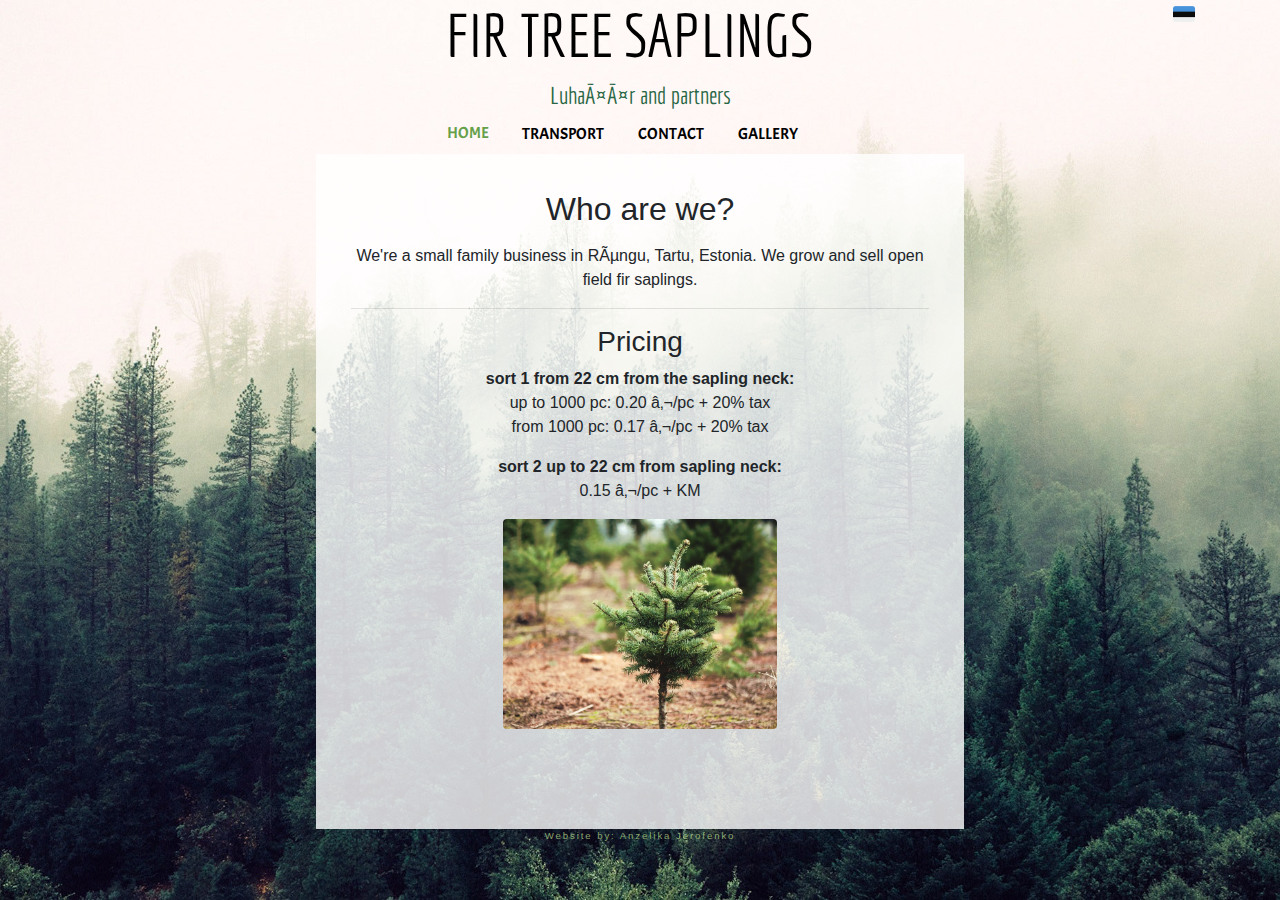
==== eng/index-en.html @ c94e7f4e "Add files via upload" ====
<!DOCTYPE HTML>
<html lang="en">

<head>
  <title>Fir trees</title>
  <meta name="description" content="Kuusetaimede müük" />
  <!-- mobile optimised -->
  <meta name="viewport" content="width=device-width,initial-scale=1">
  <meta content="text/html; charset=utf-8" />
  <link rel="icon" href="../pics/favicon.png" type="image/x-icon" />
  <link rel="stylesheet" type="text/css" href="../stylestest.css" />
  <link href="https://fonts.googleapis.com/css?family=Economica|Acme&display=swap" rel="stylesheet">
  <link rel="stylesheet" href="https://use.fontawesome.com/releases/v5.8.2/css/all.css"
    integrity="sha384-oS3vJWv+0UjzBfQzYUhtDYW+Pj2yciDJxpsK1OYPAYjqT085Qq/1cq5FLXAZQ7Ay" crossorigin="anonymous">
  <!-- Bootstrap CSS -->
  <link rel="stylesheet" href="https://maxcdn.bootstrapcdn.com/bootstrap/4.0.0/css/bootstrap.min.css"
    integrity="sha384-Gn5384xqQ1aoWXA+058RXPxPg6fy4IWvTNh0E263XmFcJlSAwiGgFAW/dAiS6JXm" crossorigin="anonymous">
  <!--jQuery -->
  <script src="https://code.jquery.com/jquery-3.4.1.slim.min.js"
    integrity="sha256-pasqAKBDmFT4eHoN2ndd6lN370kFiGUFyTiUHWhU7k8=" crossorigin="anonymous"></script>
  <link rel="stylesheet" href="https://cdnjs.cloudflare.com/ajax/libs/baguettebox.js/1.8.1/baguetteBox.min.css">
  <meta name="theme-color" content="#6F8377"/>
</head>

<body>

  <div class="container">  <!-- daddy container -->
   
<!-- lang flag -->
    <a href="../index.html">
      <span><img class="flag" src="../pics/est.png" alt="" srcset=""></span>
    </a>
    <!-- lang flag -->

    <!-- LOGO -->
    <div id="logo">
      <h1><a href="index-en.html">FIR TREE SAPLINGS</a></h1>
      <p class="d-none d-md-block">Luhaäär and partners</p>
    </div>
    <!-- /LOGO -->

    <div class="container">

      <!-- tabmenu -->
      <ul class="nav nav-tabs justify-content-center" id="myTab" role="tablist">
        <li class="nav-item">
          <a class="nav-link active" id="home-tab" data-toggle="tab" href="#home" role="tab" aria-controls="home"
            aria-selected="true">HOME</a>
        </li>
        <li class="nav-item">
          <a class="nav-link" id="transport-tab" data-toggle="tab" href="#transport" role="tab"
            aria-controls="transport" aria-selected="false">TRANSPORT</a>
        </li>
        <li class="nav-item">
          <a class="nav-link" id="contact-tab" data-toggle="tab" href="#contact" role="tab" aria-controls="contact"
            aria-selected="false">CONTACT</a>
        </li>
        <li class="nav-item">
          <a class="nav-link" id="gallery-tab" data-toggle="tab" href="#gallery" role="tab" aria-controls="gallery"
            aria-selected="false">GALLERY</a>
        </li>
        <li class="nav-item">
          <a class="nav-link" target="_blank" href="https://www.facebook.com/Kuusetaimed-2019273008149913/">
            <i class="fab fa-facebook-square"></i>
          </a>
        </li>
      </ul>
     <!-- tabmenu -->

      <!-- tab-content -->
      <div class="tab-content" id="content">

        <!-- home tab-->
        <div class="tab-pane fade show active" id="home" role="tabpanel" aria-labelledby="home-tab">
          <h2>Who are we?</h2>
          <div class="col-container">


            <div class="col">
              <p>We're a small family business in Rõngu, Tartu, Estonia. We grow and sell open field fir saplings. </p>
              <hr>
              <h3>Pricing</h3>

              <p><strong> <i class="fas fa-tree"></i> sort 1 from 22 cm from the sapling neck:</strong>
                <br>up to 1000 pc: 0.20 €/pc + 20% tax<br>
                from 1000 pc: 0.17 €/pc + 20% tax</p>
              <p><strong><i class="fas fa-tree"></i> sort 2 up to 22 cm from sapling neck:</strong> <br>
                0.15 €/pc + KM </p>


            </div>
            <div class="col-6  mx-auto">
              <img class="rounded d-block img-fluid" src="../pics/kuuseke.jpg" alt="kuuseke">
            </div>
          </div>
        </div>
        <!-- /home tab-->

        <!-- transport tab-->
        <div class="tab-pane fade" id="transport" role="tabpanel" aria-labelledby="transport-tab">
          <h2>Transport</h2>
          <div class="row">

            <div class="col-12 col-md-6">
              <img class="transportlogo" src="../pics/omniva.png" alt="omniva logo">
              <p>We offer sending the plants via <strong><a
                    href="https://www.omniva.ee/abi/kaart/asukohad">Omniva</a></strong> post box system for your
                convenience. Up to 400pc in a box. <br><br>
                In addition to Omniva's sending fee, there will be a packaging fee of 10.00 € per box.</p>
            </div>


            <div class="col-12 col-md-6">
              <img class="transportlogo" src="https://image.flaticon.com/icons/png/512/31/31520.png" alt="auto">
              <p>If needed, we may also deliver the plants to your location. Delivery price per km is 0.70 €. Fee is
                calculated as a return trip from <strong><a
                    href="https://www.google.com/maps/search/Lauda+R%C3%B5ngu+61001+Tartu+maakond/@58.143039,26.238103,16z?hl=et-EE">
                    our location</a></strong> in Rõngu.</p>
              </p>
            </div>
          </div>
        </div>
        <!-- /transport tab-->

        <!-- /contact tab -->
        <div class="tab-pane fade" id="contact" role="tabpanel" aria-labelledby="contact-tab">
          <h2>Luhaäär ja Partnerid OÜ</h2>

          <div class="col-container">

            <div class='col'>
              <p> <strong>Phone:</strong> 5565 7735 <br>
                <strong>E-mail:</strong> <a id="email" href="mailto:info@kuusetaimed.ee">info@kuusetaimed.ee</a><br>
                <strong>Bank:</strong> EE532200221051623079 (Swedbank)
                <br> </p>

              <p><strong>Registry code:</strong> 12046421 <br>
                <strong>Licensed business registry number:</strong> KUL 000058 <br><br>
                <strong>Business address:</strong> Mõisavahe 22–13, 50707 Tartu </p>

            </div>
            <div class='col'>

              <p><strong>Taimla address:</strong> Lauda, Rõngu, 61001 Tartu maakond</p>
              <div id="map">
                <iframe
                  src="https://www.google.com/maps/embed?pb=!1m14!1m8!1m3!1d2105.826135850757!2d26.2386553!3d58.1430697!3m2!1i1024!2i768!4f13.1!3m3!1m2!1s0x46eb6b7f38c505f3%3A0xb0a0ae7ceaffad00!2sLauda%2C+R%C3%B5ngu%2C+61001+Tartu+maakond!5e0!3m2!1set!2see!4v1547995301694"
                  display="block" width="350px" height="150px" frameborder="0" style="border:0"
                  allowfullscreen=""></iframe></div>
            </div>

          </div>

        </div> <!-- /contact tab -->

        <!-- gallery tab-->
        <div class="tab-pane fade" id="gallery" role="tabpanel" aria-labelledby="gallery-tab">
          <div class="gallery-container">

            <h2>Gallery</h2>

            <div class="tz-gallery">

              <div class="row">
                <div class="col-sm-12 col-md-6">
                  <a class="lightbox" href="../pics/6.jpg">
                    <img src="../pics/6.jpg" alt="Park">
                  </a>
                </div>

                <div class="col-sm-12 col-md-6">
                  <a class="lightbox"
                    href="https://www.themayor.eu/uploads/image/file/2490/medium_forest.jpg?1552485595">
                    <img src="https://www.themayor.eu/uploads/image/file/2490/medium_forest.jpg?1552485595"
                      alt="Bridge">
                  </a>
                </div>

                <div class="col-sm-12 col-md-6">
                  <a class="lightbox" href="../pics/6.jpg">
                    <img src="../pics/6.jpg" alt="Park">
                  </a>
                </div>

                <div class="col-sm-12 col-md-6">
                  <a class="lightbox"
                    href="https://www.themayor.eu/uploads/image/file/2490/medium_forest.jpg?1552485595">
                    <img src="https://www.themayor.eu/uploads/image/file/2490/medium_forest.jpg?1552485595"
                      alt="Bridge">
                  </a>
                </div>


                <div class="col-sm-12 col-md-6">
                  <a class="lightbox" href="../pics/6.jpg">
                    <img src="../pics/6.jpg" alt="Park">
                  </a>
                </div>


                <div class="col-sm-12 col-md-6">
                  <a class="lightbox"
                    href="https://www.themayor.eu/uploads/image/file/2490/medium_forest.jpg?1552485595">
                    <img src="https://www.themayor.eu/uploads/image/file/2490/medium_forest.jpg?1552485595"
                      alt="Bridge">
                  </a>
                </div>


              </div>
            </div>
          </div>
        </div>
        <!-- /gallery tab-->




      </div> <!-- /tabcontent end -->
    </div> <!-- /container end -->


    <!-- FOOTER -->
    <div id="footer">
      <p> Website by: <a href="mailto:anzelika91@gmail.com">Anzelika Jerofenko</a></p>
    </div>
    <!-- /FOOTER -->


    <script src="../script.js"></script>
    <script src="https://cdnjs.cloudflare.com/ajax/libs/popper.js/1.12.9/umd/popper.min.js"></script>
    <script src="https://cdnjs.cloudflare.com/ajax/libs/baguettebox.js/1.8.1/baguetteBox.min.js"></script>
    <script>
      baguetteBox.run('.tz-gallery');
    </script>
    <!-- jQuery & Bootstrap JS -->
    <script src="https://code.jquery.com/jquery-3.2.1.slim.min.js"
      integrity="sha384-KJ3o2DKtIkvYIK3UENzmM7KCkRr/rE9/Qpg6aAZGJwFDMVNA/GpGFF93hXpG5KkN" crossorigin="anonymous">
    </script>
    <script src="https://maxcdn.bootstrapcdn.com/bootstrap/4.0.0/js/bootstrap.min.js"
      integrity="sha384-JZR6Spejh4U02d8jOt6vLEHfe/JQGiRRSQQxSfFWpi1MquVdAyjUar5+76PVCmYl" crossorigin="anonymous">
    </script>

  </div> <!-- daddy container -->
</body>

</html>
---- stylestest.css ----
/* mobile-friendly */
@media only screen and (max-width: 1000px) {
  #content {
    width: 100% !important;
    margin: 0 !important;
  }
}

@media only screen and (max-width: 520px) {

  .tz-gallery .lightbox img {
    height: 200px  !important;
  }

  .tz-gallery {
    padding: 0 10px 10px 10px;
  }

  #home p {
    font-size: 15px !important;
  }

  .nav-link {
    padding: 5px !important;
    font-size: 0.8rem;
  }

  .nav-link:hover {
    transform: scale(1.1);
    transition: 0.1s ease-in-out;
  }

  h1 {
    font-size: 20px !important;
  }

  h2 {
    font-size: 25px !important;
  }

  li i {
    font-size: 1.1rem;
    padding-left: 0 !important;
    margin-bottom: 4px !important;
  }

}

/* /mobile-friendly */

body {
  font-family: 'century gothic', "lucida sans", arial, sans-serif;
  background-image: url(pics/5.jpg);
  background-size: cover;
  background-attachment: fixed;

}


a {
  color: black !important;
}

h3 {
  text-align: center;
  margin-bottom: 1rem;
}

.nav-tabs .nav-item.show .nav-link,
.nav-tabs .nav-link.active {
  background-color: transparent !important;
  border: none;
  color: rgb(101, 160, 74) !important;
}

.nav-link:hover {
  border: none !important;
  transform: scale(1.2);
  transition: 0.1s ease-in-out;
  color: rgb(101, 160, 74) !important;
}

.nav-tabs {
  border: none !important;
}

.nav-link {
  font-family: 'Acme', 'century gothic', sans-serif;
}



.flag {
  height: 22px;
  float: right;
  margin-top: 3px;
}

.flag:hover {
  height: 22px;
  transform: scale(1.2);
  transition: 0.2 ease-in-out;
  cursor: pointer;
}


#home p {
  margin-block-start: 0em !important;
}

img #kuuseke {
  max-width: 60%;
}

#email {
  color: rgb(101, 160, 74) !important;
  font-weight: 600;
}



.navbar-toggler {
  background-color: rgb(179, 124, 124) !important;
}



#logo {
  text-align: center !important;
}

#logo h1 a {
  color: rgb(73, 56, 36);
  font: normal 1.5em 'Economica', 'century gothic', sans-serif;
  text-decoration: none;

}


#logo p {
  margin-bottom: 0px;
  font-size: 150%;
  font-weight: 500;
  color: rgb(41, 102, 69);
  font-family: 'Economica', 'century gothic', sans-serif;
}

#home p {
  text-align: center;
}

h2 {
  text-align: center;
  padding-top: 1rem !important;
  margin-bottom: 1rem !important;

}

#home ul,
#transport {
  list-style-type: none;
  text-align: center;
}

#home ul li {
  margin-left: -50px;
}

#content {
  background-color: rgba(255, 255, 255, 0.8);
  padding: 20px;
  min-height: 75vh;
  width: 60%;
  margin: 0 auto;

}


#footer p {
  text-align: center;
  font-size: 0.6em;
  letter-spacing: 0.2em;
  color: rgba(181, 216, 135, 0.753) !important;

}

#footer a {
  color: rgba(181, 216, 135, 0.753) !important;
}


/* FB ICON */
li i:hover {
  transform: scale(1.3);
  transition: 0.05s ease-in-out;
}

.fa-facebook-square {
  color: rgb(94, 94, 235);

}
/* FB ICON */


.transportlogo {
  display: block;
  margin-left: auto;
  margin-right: auto;
  margin-bottom: 15px;
  height: 50px;
}

#map {
  position: relative;
  padding-bottom: 75%;
  height: 0;
  overflow: hidden;
}

#map iframe {
  top: 0;
  left: 0;
  position: absolute;
  width: 100% !important;
  height: 100% !important;
  max-height: 170px;
}



/* BS GALLERY */
.container.gallery-container {
  color: #35373a;
  min-height: 75vh;
}

.tz-gallery {
  padding: 0 40px 10px 40px;
}

.tz-gallery .lightbox img {
  width: 100%;
  margin-bottom: 30px;
  transition: 0.2s ease-in-out;
  box-shadow: 0 2px 3px rgba(0, 0, 0, 0.2);
  height: 200px;
}


.tz-gallery .lightbox img:hover {
  transform: scale(1.05);
  box-shadow: 0 8px 15px rgba(0, 0, 0, 0.3);
}

.tz-gallery img {
  border-radius: 4px;
}

.baguetteBox-button {
  background-color: transparent !important;
}

/* BS GALLERY */
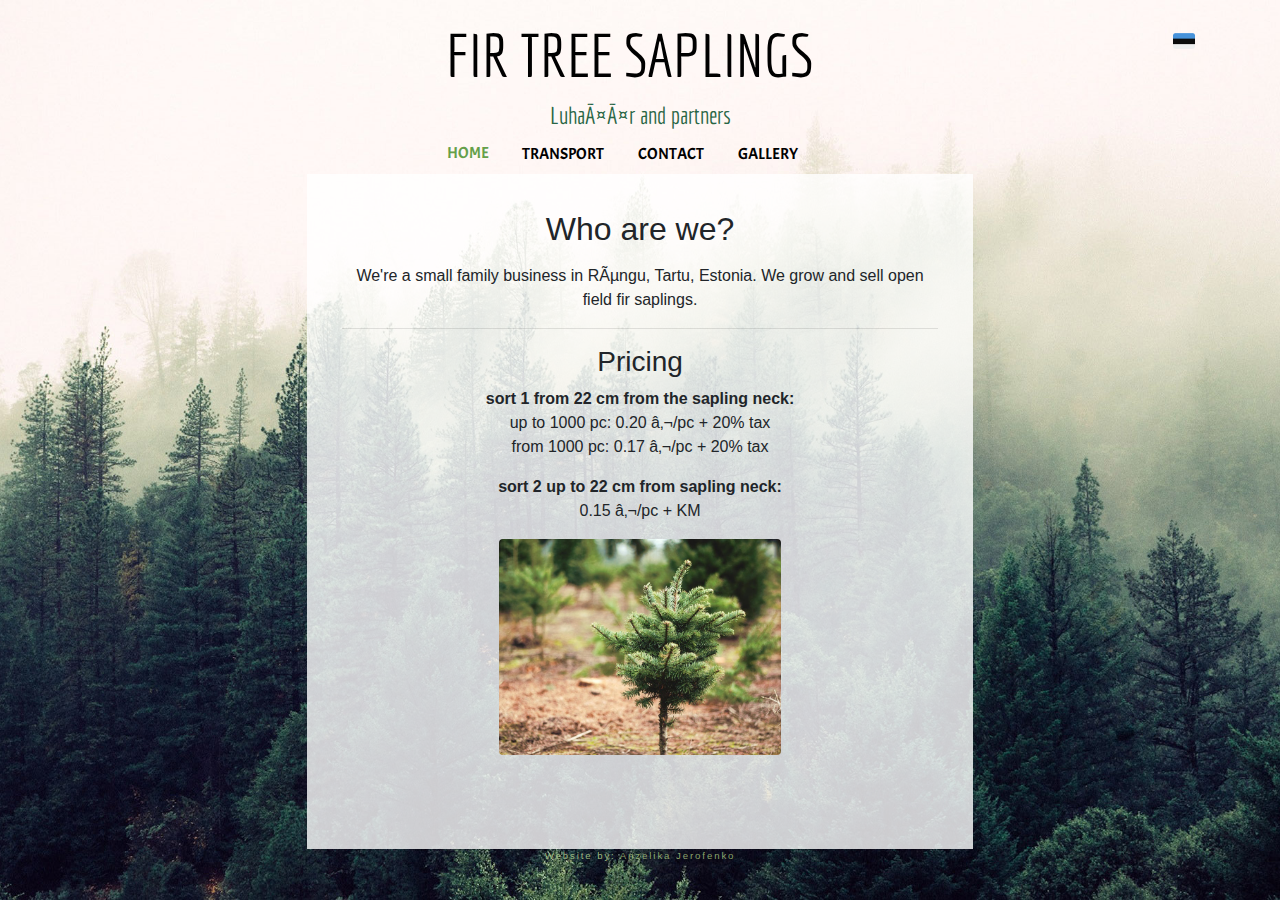
==== commit f15f0339: "Update index-en.html" ====
--- a/eng/index-en.html
+++ b/eng/index-en.html
@@ -39,7 +39,7 @@
     </div>
     <!-- /LOGO -->
 
-    <div class="container">
+    <div class="p-0 container">
 
       <!-- tabmenu -->
       <ul class="nav nav-tabs justify-content-center" id="myTab" role="tablist">
@@ -103,8 +103,8 @@
 
             <div class="col-12 col-md-6">
               <img class="transportlogo" src="../pics/omniva.png" alt="omniva logo">
-              <p>We offer sending the plants via <strong><a
-                    href="https://www.omniva.ee/abi/kaart/asukohad">Omniva</a></strong> post box system for your
+              <p>We offer sending the plants via <span class="link"><a
+                    href="https://www.omniva.ee/abi/kaart/asukohad">Omniva</a></span> post box system for your
                 convenience. Up to 400pc in a box. <br><br>
                 In addition to Omniva's sending fee, there will be a packaging fee of 10.00 € per box.</p>
             </div>
@@ -113,9 +113,9 @@
             <div class="col-12 col-md-6">
               <img class="transportlogo" src="https://image.flaticon.com/icons/png/512/31/31520.png" alt="auto">
               <p>If needed, we may also deliver the plants to your location. Delivery price per km is 0.70 €. Fee is
-                calculated as a return trip from <strong><a
+                calculated as a return trip from <span class="link"><a
                     href="https://www.google.com/maps/search/Lauda+R%C3%B5ngu+61001+Tartu+maakond/@58.143039,26.238103,16z?hl=et-EE">
-                    our location</a></strong> in Rõngu.</p>
+                    our location</a></span> in Rõngu.</p>
               </p>
             </div>
           </div>
@@ -130,7 +130,7 @@
 
             <div class='col'>
               <p> <strong>Phone:</strong> 5565 7735 <br>
-                <strong>E-mail:</strong> <a id="email" href="mailto:info@kuusetaimed.ee">info@kuusetaimed.ee</a><br>
+                <strong>E-mail:</strong> <span class="link"><a id="email" href="mailto:info@kuusetaimed.ee">info@kuusetaimed.ee</a></span><br>
                 <strong>Bank:</strong> EE532200221051623079 (Swedbank)
                 <br> </p>
 
@@ -244,4 +244,4 @@
   </div> <!-- daddy container -->
 </body>
 
-</html>+</html>
--- a/stylestest.css
+++ b/stylestest.css
@@ -4,19 +4,33 @@
     width: 100% !important;
     margin: 0 !important;
   }
+
+  h1 {
+    font-size: 30px !important;
+  }
 }
 
 @media only screen and (max-width: 520px) {
 
+  .flag {
+    margin-top: 3px !important;
+  }
+
+  .transportlogo{
+    margin-top: 30px;
+  }
+
   .tz-gallery .lightbox img {
-    height: 200px  !important;
+    height: 200px !important;
   }
 
   .tz-gallery {
-    padding: 0 10px 10px 10px;
-  }
-
-  #home p {
+    padding: 0 !important;
+  }
+
+  #home p,
+  #transport p,
+  #contact p {
     font-size: 15px !important;
   }
 
@@ -48,11 +62,24 @@
 
 /* /mobile-friendly */
 
+.link a {
+  font-weight: 600;
+  cursor: pointer;
+  color: rgb(101, 160, 74) !important;
+}
+
+html {
+  background: url("pics/5.jpg") no-repeat center center fixed;
+  -webkit-background-size: cover;
+  -moz-background-size: cover;
+  -o-background-size: cover;
+  background-size: cover;
+}
+
+
 body {
   font-family: 'century gothic', "lucida sans", arial, sans-serif;
-  background-image: url(pics/5.jpg);
-  background-size: cover;
-  background-attachment: fixed;
+  background-color: transparent !important;
 
 }
 
@@ -93,7 +120,7 @@
 .flag {
   height: 22px;
   float: right;
-  margin-top: 3px;
+  margin-top: 10px !important;
 }
 
 .flag:hover {
@@ -112,12 +139,6 @@
   max-width: 60%;
 }
 
-#email {
-  color: rgb(101, 160, 74) !important;
-  font-weight: 600;
-}
-
-
 
 .navbar-toggler {
   background-color: rgb(179, 124, 124) !important;
@@ -127,12 +148,14 @@
 
 #logo {
   text-align: center !important;
+  margin-top: 20px;
 }
 
 #logo h1 a {
   color: rgb(73, 56, 36);
   font: normal 1.5em 'Economica', 'century gothic', sans-serif;
   text-decoration: none;
+
 
 }
 
@@ -177,10 +200,11 @@
 
 
 #footer p {
+  margin-bottom: 0;
   text-align: center;
   font-size: 0.6em;
   letter-spacing: 0.2em;
-  color: rgba(181, 216, 135, 0.753) !important;
+  color: rgba(203, 236, 160, 0.753) !important;
 
 }
 
@@ -199,6 +223,7 @@
   color: rgb(94, 94, 235);
 
 }
+
 /* FB ICON */
 
 
@@ -235,7 +260,7 @@
 }
 
 .tz-gallery {
-  padding: 0 40px 10px 40px;
+  padding: 0 !important;
 }
 
 .tz-gallery .lightbox img {
@@ -243,7 +268,7 @@
   margin-bottom: 30px;
   transition: 0.2s ease-in-out;
   box-shadow: 0 2px 3px rgba(0, 0, 0, 0.2);
-  height: 200px;
+  height: 200px !important;
 }
 
 
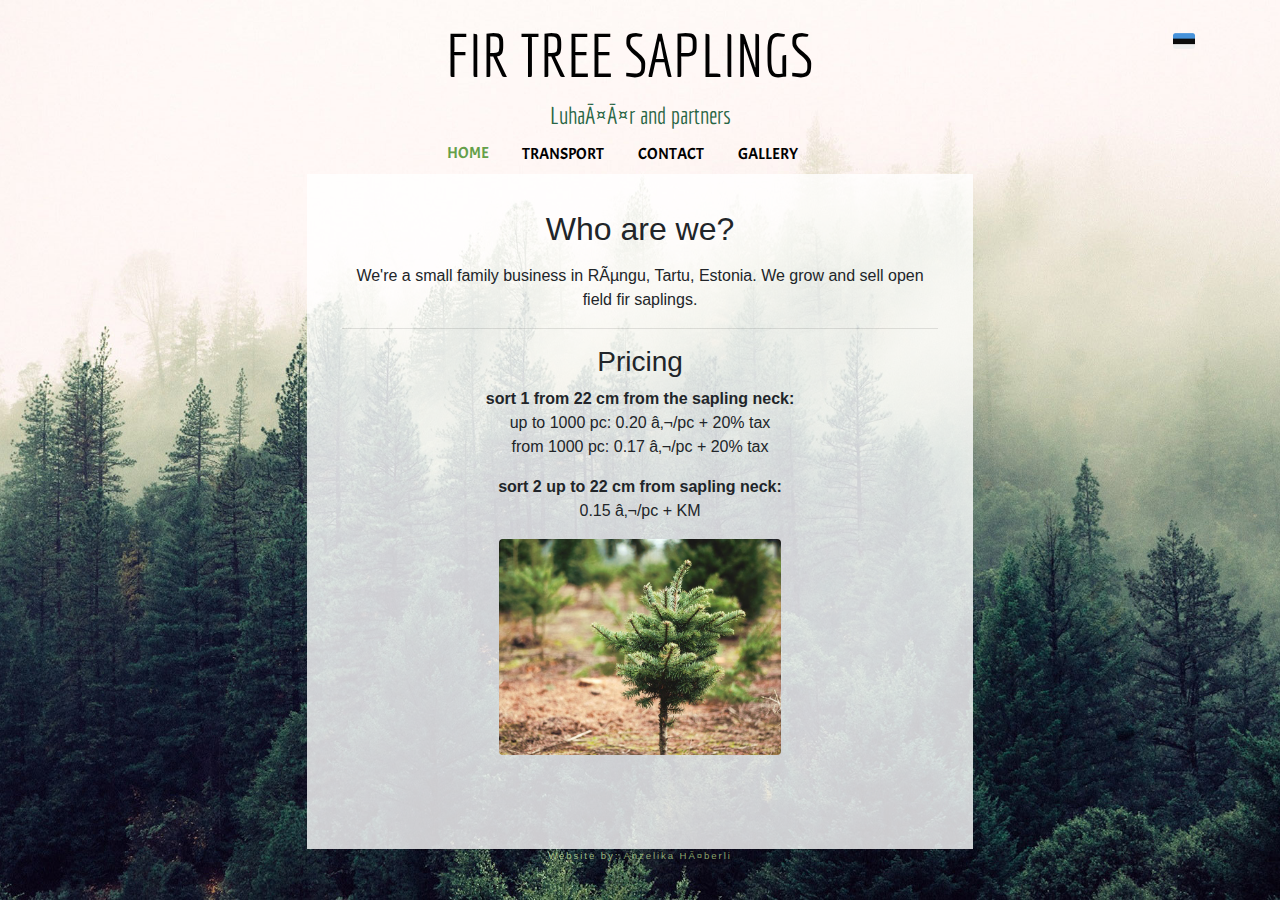
==== commit fb2d6de1: "Update index-en.html" ====
--- a/eng/index-en.html
+++ b/eng/index-en.html
@@ -111,6 +111,7 @@
 
 
             <div class="col-12 col-md-6">
+              <hr class="d-md-none d-block">
               <img class="transportlogo" src="https://image.flaticon.com/icons/png/512/31/31520.png" alt="auto">
               <p>If needed, we may also deliver the plants to your location. Delivery price per km is 0.70 €. Fee is
                 calculated as a return trip from <span class="link"><a
@@ -142,11 +143,10 @@
             <div class='col'>
 
               <p><strong>Taimla address:</strong> Lauda, Rõngu, 61001 Tartu maakond</p>
-              <div id="map">
-                <iframe
-                  src="https://www.google.com/maps/embed?pb=!1m14!1m8!1m3!1d2105.826135850757!2d26.2386553!3d58.1430697!3m2!1i1024!2i768!4f13.1!3m3!1m2!1s0x46eb6b7f38c505f3%3A0xb0a0ae7ceaffad00!2sLauda%2C+R%C3%B5ngu%2C+61001+Tartu+maakond!5e0!3m2!1set!2see!4v1547995301694"
-                  display="block" width="350px" height="150px" frameborder="0" style="border:0"
-                  allowfullscreen=""></iframe></div>
+           
+              <iframe class="p-0 col-12"
+              src="https://www.google.com/maps/embed?pb=!1m14!1m8!1m3!1d2105.826135850757!2d26.2386553!3d58.1430697!3m2!1i1024!2i768!4f13.1!3m3!1m2!1s0x46eb6b7f38c505f3%3A0xb0a0ae7ceaffad00!2sLauda%2C+R%C3%B5ngu%2C+61001+Tartu+maakond!5e0!3m2!1set!2see!4v1547995301694"
+          height="250px" frameborder="0"></iframe>
             </div>
 
           </div>
@@ -222,7 +222,7 @@
 
     <!-- FOOTER -->
     <div id="footer">
-      <p> Website by: <a href="mailto:anzelika91@gmail.com">Anzelika Jerofenko</a></p>
+      <p> Website by: <a href="mailto:anzelika91@gmail.com">Anzelika Häberli</a></p>
     </div>
     <!-- /FOOTER -->
 
--- a/stylestest.css
+++ b/stylestest.css
@@ -35,8 +35,8 @@
   }
 
   .nav-link {
-    padding: 5px !important;
-    font-size: 0.8rem;
+    padding: 6px !important;
+    font-size: 0.9rem;
   }
 
   .nav-link:hover {
@@ -80,6 +80,7 @@
 body {
   font-family: 'century gothic', "lucida sans", arial, sans-serif;
   background-color: transparent !important;
+  height: 100%;
 
 }
 
@@ -235,23 +236,6 @@
   height: 50px;
 }
 
-#map {
-  position: relative;
-  padding-bottom: 75%;
-  height: 0;
-  overflow: hidden;
-}
-
-#map iframe {
-  top: 0;
-  left: 0;
-  position: absolute;
-  width: 100% !important;
-  height: 100% !important;
-  max-height: 170px;
-}
-
-
 
 /* BS GALLERY */
 .container.gallery-container {
